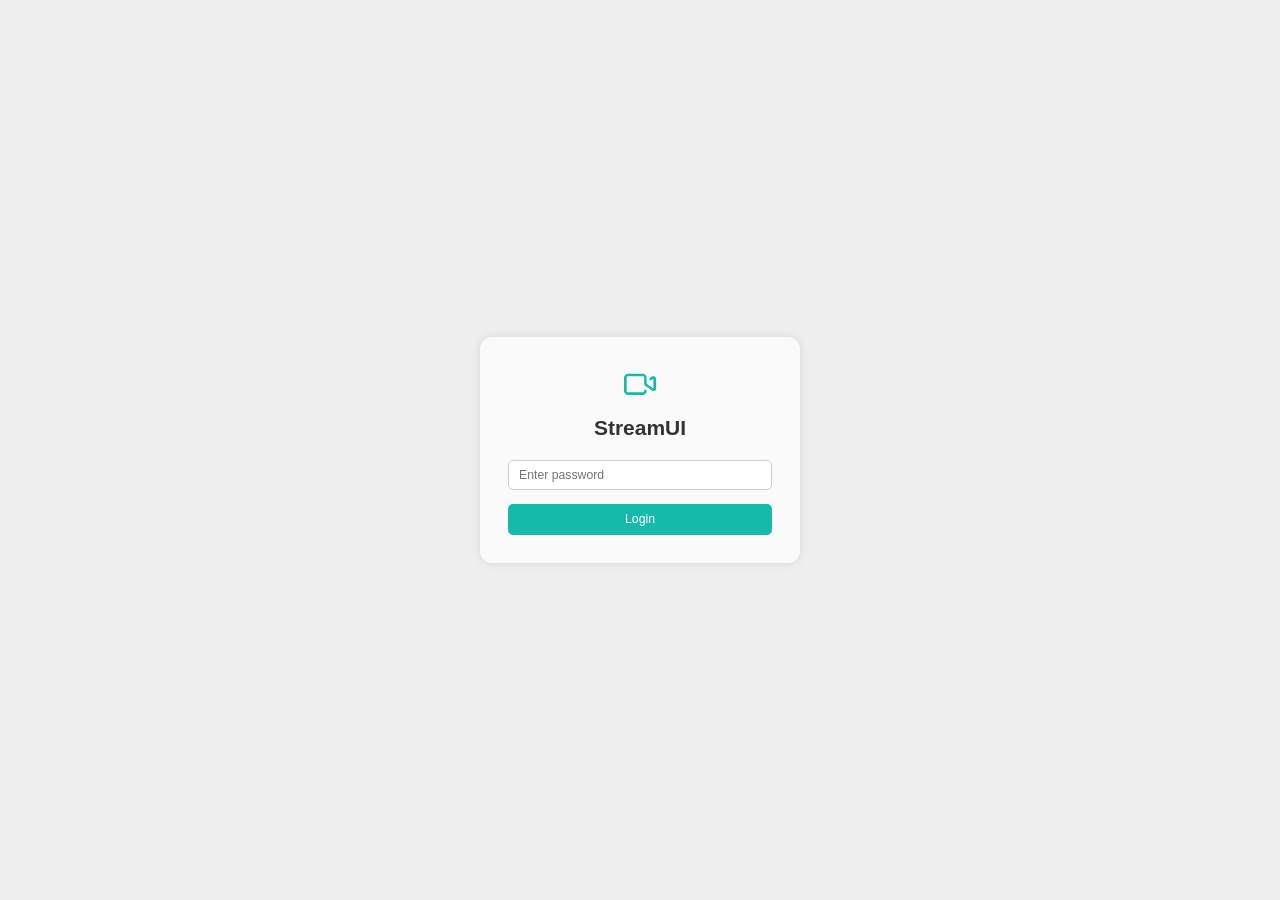
==== frontend/login.html @ 40c8f873 "vibecode frontend + backend v1.0.0" ====
<!DOCTYPE html>
<html lang="en">
<head>
  <meta charset="UTF-8" />
  <title>StreamUI — Login</title>
  <meta name="viewport" content="width=device-width, initial-scale=1, maximum-scale=1" />
  <link href="./assets/logo.svg" rel="icon" type="image/svg" />
  <link href="./css/app.css" rel="stylesheet" />
</head>
<body>
  <div id="app">
    <div class="login-page">
      <div class="login-box">
        <div style="text-align:center;margin-bottom:8px">
          <img src="./assets/logo.svg" alt="Logo" width="40" />
        </div>
        <div class="login-title">StreamUI</div>
        <form @submit.prevent="handleLogin">
          <input class="input" type="password" v-model="password" required placeholder="Enter password" autocomplete="off" />
          <button class="btn btn-primary" type="submit" style="width:100%;justify-content:center">Login</button>
        </form>
        <div v-if="error" style="color:#c62828;margin-top:12px;font-size:.9rem">{{ error }}</div>
      </div>
    </div>
  </div>

  <script src="./assets/vue.global.prod.js"></script>
  <script>
    const { createApp, ref } = Vue;
    createApp({
      setup() {
        const password = ref('');
        const error = ref('');
        function handleLogin() {
          if (password.value === 'streamui') {
            localStorage.setItem('loginTime', String(Date.now()));
            window.location.href = './index.html';
          } else {
            error.value = 'Incorrect password';
            setTimeout(() => { error.value = ''; }, 2000);
          }
        }
        return { password, error, handleLogin };
      }
    }).mount('#app');
  </script>
</body>
</html>
---- frontend/css/app.css ----
/* ============================================================
   StreamUI – app.css
   Replaces Layui CSS. Pure custom styles for the admin layout.
   ============================================================ */

:root {
  --sidebar-w: 200px;
  --sidebar-bg: #2f363c;
  --header-h: 50px;
  --header-bg: #fafafa;
  --body-bg: #eee;
  --card-bg: #fff;
  --card-radius: 8px;
  --accent: #16baaa;
  --accent-hover: #13a89a;
  --danger: #ff5722;
  --danger-hover: #e64a19;
  --text: #333;
  --text-muted: #888;
  --border: #e0e0e0;
  --input-border: #ccc;
  --shadow: 0 1px 4px rgba(0,0,0,.08);
  --radius: 5px;
  --transition: .25s ease;
}

*, *::before, *::after { box-sizing: border-box; margin: 0; padding: 0; }

html, body { height: 100%; font-family: -apple-system, BlinkMacSystemFont, "Segoe UI", Roboto, "Helvetica Neue", Arial, sans-serif; font-size: 14px; color: var(--text); background: var(--body-bg); }

a { color: var(--accent); text-decoration: none; }
a:hover { text-decoration: underline; }

/* ── Layout ───────────────────────────────────────────────── */

.layout { display: flex; height: 100vh; overflow: hidden; }

.sidebar {
  width: var(--sidebar-w); min-width: var(--sidebar-w);
  background: var(--sidebar-bg); color: #c2c2c2;
  display: flex; flex-direction: column;
  transition: width var(--transition), min-width var(--transition);
  overflow: hidden; z-index: 20;
}
.sidebar.collapsed { --sidebar-w: 54px; }

.sidebar-logo {
  height: var(--header-h); display: flex; align-items: center; justify-content: center; gap: 8px;
  font-size: 1.25rem; font-weight: 600; white-space: nowrap; padding: 0 12px;
}
.sidebar-logo img { height: 22px; }
.sidebar.collapsed .sidebar-logo .logo-text { display: none; }
.sidebar:not(.collapsed) .sidebar-logo .logo-icon-only { display: none; }

.sidebar-nav { flex: 1; overflow-y: auto; padding: 8px 0; }
.sidebar-nav a {
  display: flex; align-items: center; gap: 14px;
  padding: 10px 20px; color: #c2c2c2; white-space: nowrap;
  transition: background var(--transition);
  text-decoration: none; font-size: .95rem;
}
.sidebar-nav a:hover { background: rgba(255,255,255,.08); }
.sidebar-nav a.active { background: rgba(255,255,255,.12); color: #fff; }
.sidebar-nav .nav-icon { font-size: 1.1rem; width: 20px; text-align: center; flex-shrink: 0; }
.sidebar.collapsed .sidebar-nav .nav-label { display: none; }

.main-area { flex: 1; display: flex; flex-direction: column; overflow: hidden; }

.header {
  height: var(--header-h); background: var(--header-bg);
  border-bottom: 1px solid var(--border);
  display: flex; align-items: center; padding: 0 16px; gap: 8px; flex-shrink: 0;
}
.header-btn {
  background: none; border: none; cursor: pointer; font-size: 1.2rem;
  color: #23292e; padding: 6px 8px; border-radius: var(--radius);
}
.header-btn:hover { background: rgba(0,0,0,.06); }
.header-spacer { flex: 1; }

.page-body { flex: 1; overflow-y: auto; padding: 16px; }

/* ── Card ─────────────────────────────────────────────────── */

.card { background: var(--card-bg); border-radius: var(--card-radius); box-shadow: var(--shadow); margin-bottom: 16px; }
.card-header { padding: 12px 16px; font-weight: 600; border-bottom: 1px solid var(--border); }
.card-body { padding: 16px; }

/* ── Buttons ──────────────────────────────────────────────── */

.btn {
  display: inline-flex; align-items: center; gap: 6px;
  padding: 7px 16px; border: none; border-radius: var(--radius);
  font-size: .875rem; font-weight: 500; cursor: pointer;
  transition: background var(--transition), opacity var(--transition);
  white-space: nowrap; line-height: 1.4;
}
.btn:disabled { opacity: .5; cursor: not-allowed; }

.btn-primary { background: var(--accent); color: #fff; }
.btn-primary:hover:not(:disabled) { background: var(--accent-hover); }

.btn-danger { background: var(--danger); color: #fff; }
.btn-danger:hover:not(:disabled) { background: var(--danger-hover); }

.btn-secondary { background: #fff; color: var(--text); border: 1px solid var(--border); }
.btn-secondary:hover:not(:disabled) { background: #f5f5f5; }

.btn-sm { padding: 4px 10px; font-size: .8rem; }

.btn-group { display: inline-flex; gap: 0; }
.btn-group .btn { border-radius: 0; }
.btn-group .btn:first-child { border-radius: var(--radius) 0 0 var(--radius); }
.btn-group .btn:last-child { border-radius: 0 var(--radius) var(--radius) 0; }

/* ── Forms ────────────────────────────────────────────────── */

.form-row { display: flex; align-items: center; gap: 12px; margin-bottom: 14px; flex-wrap: wrap; }
.form-label { min-width: 130px; font-weight: 500; text-align: right; flex-shrink: 0; }
.form-field { flex: 1; min-width: 180px; }
.form-hint { font-size: .8rem; color: var(--text-muted); margin-top: 4px; }

.input, .select {
  width: 100%; padding: 7px 10px; border: 1px solid var(--input-border);
  border-radius: var(--radius); font-size: .875rem; background: #fff;
  transition: border-color var(--transition);
  outline: none;
}
.input:focus, .select:focus { border-color: var(--accent); }
.select { appearance: auto; }

/* ── Toggle switch ────────────────────────────────────────── */

.switch {
  position: relative; width: 38px; height: 20px;
  background: #ccc; border-radius: 14px; cursor: pointer;
  transition: background var(--transition); flex-shrink: 0;
}
.switch.on { background: var(--accent); }
.switch::after {
  content: ''; position: absolute; top: 2px; left: 2px;
  width: 16px; height: 16px; background: #fff;
  border-radius: 50%; box-shadow: 0 1px 3px rgba(0,0,0,.2);
  transition: transform var(--transition);
}
.switch.on::after { transform: translateX(18px); }

/* ── Tables ───────────────────────────────────────────────── */

.table-wrap { overflow-x: auto; }
table { width: 100%; border-collapse: collapse; }
thead th {
  background: #fafafa; padding: 10px 12px; text-align: center;
  font-weight: 600; font-size: .85rem; border-bottom: 2px solid var(--border);
  white-space: nowrap;
}
tbody td { padding: 9px 12px; text-align: center; border-bottom: 1px solid #f0f0f0; vertical-align: middle; }
tbody tr:hover { background: #f9f9f9; }

.pagination {
  display: flex; align-items: center; justify-content: flex-end;
  gap: 6px; padding: 12px 0; font-size: .85rem; color: var(--text-muted);
}
.pagination button {
  padding: 4px 10px; border: 1px solid var(--border); border-radius: var(--radius);
  background: #fff; cursor: pointer; font-size: .85rem;
}
.pagination button:hover:not(:disabled) { border-color: var(--accent); color: var(--accent); }
.pagination button:disabled { opacity: .4; cursor: not-allowed; }
.pagination .page-current {
  padding: 4px 10px; border: 1px solid var(--accent); border-radius: var(--radius);
  background: var(--accent); color: #fff; font-weight: 600;
}

/* ── Badge ────────────────────────────────────────────────── */

.badge {
  display: inline-block; padding: 2px 8px; border-radius: var(--radius);
  font-size: .8rem; font-weight: 500; color: #fff; white-space: nowrap;
}
.badge-blue { background: #31bdec; }
.badge-gray { background: #aaa; }
.badge-green { background: var(--accent); }
.badge-red { background: var(--danger); }

/* ── Modal / Dialog ───────────────────────────────────────── */

.modal-backdrop {
  position: fixed; inset: 0; background: rgba(0,0,0,.35);
  display: flex; align-items: center; justify-content: center; z-index: 1000;
}
.modal {
  background: var(--card-bg); border-radius: 10px; box-shadow: 0 8px 30px rgba(0,0,0,.18);
  min-width: 340px; max-width: 95vw; max-height: 95vh;
  display: flex; flex-direction: column; overflow: hidden;
}
.modal-title {
  padding: 12px 16px; font-weight: 600;
  background: #fafafa; border-bottom: 1px solid var(--border);
  display: flex; align-items: center; justify-content: space-between;
}
.modal-close {
  background: none; border: none; font-size: 1.2rem; cursor: pointer;
  color: #999; padding: 2px 6px; border-radius: var(--radius);
}
.modal-close:hover { background: #eee; color: #333; }
.modal-body { padding: 16px; overflow-y: auto; flex: 1; }
.modal-footer { padding: 12px 16px; border-top: 1px solid var(--border); display: flex; justify-content: flex-end; gap: 8px; }

/* full-height modal variant */
.modal.modal-full { width: 1000px; height: 95vh; }

/* ── Toast ────────────────────────────────────────────────── */

.toast-container {
  position: fixed; top: 16px; left: 50%; transform: translateX(-50%);
  z-index: 2000; display: flex; flex-direction: column; align-items: center; gap: 8px;
  pointer-events: none;
}
.toast {
  padding: 10px 22px; border-radius: var(--radius);
  background: #333; color: #fff; font-size: .9rem;
  box-shadow: 0 4px 12px rgba(0,0,0,.2);
  animation: toastIn .3s ease;
  pointer-events: auto;
}
.toast.success { background: #2e7d32; }
.toast.error { background: #c62828; }
.toast.warn { background: #e65100; }

@keyframes toastIn { from { opacity: 0; transform: translateY(-12px); } to { opacity: 1; transform: translateY(0); } }

/* ── Tabs ─────────────────────────────────────────────────── */

.tabs-header { display: flex; border-bottom: 2px solid var(--border); gap: 0; }
.tab-btn {
  padding: 8px 18px; border: none; background: none; cursor: pointer;
  font-size: .875rem; color: var(--text-muted); border-bottom: 2px solid transparent;
  margin-bottom: -2px; transition: color var(--transition), border-color var(--transition);
}
.tab-btn:hover { color: var(--text); }
.tab-btn.active { color: var(--accent); border-bottom-color: var(--accent); font-weight: 600; }
.tab-body { padding: 12px 0; }

/* ── Tree ─────────────────────────────────────────────────── */

.tree { list-style: none; padding: 0; }
.tree ul { list-style: none; padding-left: 20px; }
.tree li { padding: 4px 0; }
.tree-toggle { cursor: pointer; user-select: none; font-weight: 600; padding: 4px 6px; border-radius: var(--radius); }
.tree-toggle:hover { background: #f0f0f0; }
.tree-leaf {
  cursor: pointer; padding: 4px 8px; border-radius: var(--radius);
  transition: background var(--transition);
}
.tree-leaf:hover { background: #e8f5e9; }

/* ── Video ────────────────────────────────────────────────── */

.video-player {
  position: relative; background: #2f363c; display: flex;
  align-items: center; justify-content: center;
}
.video-player video { width: 100%; height: 100%; background: #2f363c; }
.video-status {
  position: absolute; top: 50%; left: 50%; transform: translate(-50%, -50%);
  color: #eee; font-weight: 500; font-size: 1rem;
}

/* ── Video wall ───────────────────────────────────────────── */

.vw-container { display: grid; gap: 0; background: #2f363c; }
.vw-container.layout-1 { grid-template: 1fr / 1fr; }
.vw-container.layout-4 { grid-template: 1fr 1fr / 1fr 1fr; }
.vw-container.layout-9 { grid-template: 1fr 1fr 1fr / 1fr 1fr 1fr; }

.vw-cell {
  position: relative; overflow: hidden; background: #2f363c;
}
.vw-cell video { width: 100%; height: 100%; background: #2f363c; border: 1px solid #444; display: block; }
.vw-cell .cell-status {
  position: absolute; inset: 0; display: flex; align-items: center; justify-content: center;
  color: #eee; font-size: .9rem; pointer-events: none;
}
.vw-cell .cell-btns {
  position: absolute; top: 8px; right: 8px;
  display: flex; flex-direction: column; gap: 6px;
  opacity: 0; transition: opacity .3s; z-index: 5;
}
.vw-cell:hover .cell-btns { opacity: 1; }

/* ── Playback timeline ────────────────────────────────────── */

.timeline-wrap { position: relative; height: 70px; margin: 24px 0; user-select: none; }
.timeline-track { position: absolute; left: 0; right: 0; top: 28px; height: 6px; background: #e0e0e0; border-radius: 3px; }
.timeline-segments { position: absolute; left: 0; right: 0; top: 28px; height: 6px; }
.timeline-segment { position: absolute; height: 100%; background: #4caf50; border-right: 1px solid rgba(255,255,255,.5); }
.timeline-segment:hover { background: #45a049; }
.timeline-labels { position: absolute; top: 46px; left: 0; right: 0; font-size: 11px; color: #666; }
.timeline-label { position: absolute; transform: translateX(-50%); }
.timeline-playhead {
  position: absolute; top: 18px; width: 2px; height: 36px;
  background: red; z-index: 10; transform: translateX(-50%); cursor: grab;
}
.timeline-playhead::after {
  content: '\25B6'; position: absolute; top: -12px; left: -6px; font-size: 14px; color: red;
}
.timeline-playhead.dragging { cursor: grabbing; }
.timeline-time {
  position: absolute; top: 0; font-size: 11px; color: #333;
  padding: 2px 5px; background: rgba(255,255,255,.85);
  border: 1px solid #ddd; border-radius: 3px; white-space: nowrap;
}

/* ── Toolbar row ──────────────────────────────────────────── */

.toolbar {
  display: flex; align-items: center; gap: 12px; flex-wrap: wrap;
  padding-bottom: 14px;
}
.toolbar-spacer { flex: 1; }

/* ── Search inline ────────────────────────────────────────── */
.input-inline { width: 180px; }

/* ── Status icon ──────────────────────────────────────────── */
.status-icon { width: 18px; height: 18px; vertical-align: middle; }

/* ── Misc ─────────────────────────────────────────────────── */
.text-center { text-align: center; }
.text-muted { color: var(--text-muted); }
.flex-center { display: flex; align-items: center; justify-content: center; }
.gap-8 { gap: 8px; }
.gap-16 { gap: 16px; }
.mt-8 { margin-top: 8px; }
.mt-16 { margin-top: 16px; }
.mb-8 { margin-bottom: 8px; }
.mb-16 { margin-bottom: 16px; }
.mr-8 { margin-right: 8px; }
.mono { font-family: monospace; font-size: .85rem; word-break: break-all; }
.clickable { cursor: pointer; }
.inline-flex { display: inline-flex; align-items: center; }

/* ── Login page ───────────────────────────────────────────── */
.login-page {
  height: 100vh; display: flex; align-items: center; justify-content: center;
  background: var(--body-bg);
}
.login-box {
  width: 320px; padding: 28px; background: #fafafa;
  box-shadow: 0 0 10px rgba(0,0,0,.1); border-radius: 12px; text-align: center;
}
.login-box .login-title { font-size: 1.5rem; font-weight: 600; color: #333; margin: 8px 0 20px; }
.login-box .input { margin-bottom: 14px; }
.login-box .btn { width: 100%; justify-content: center; }
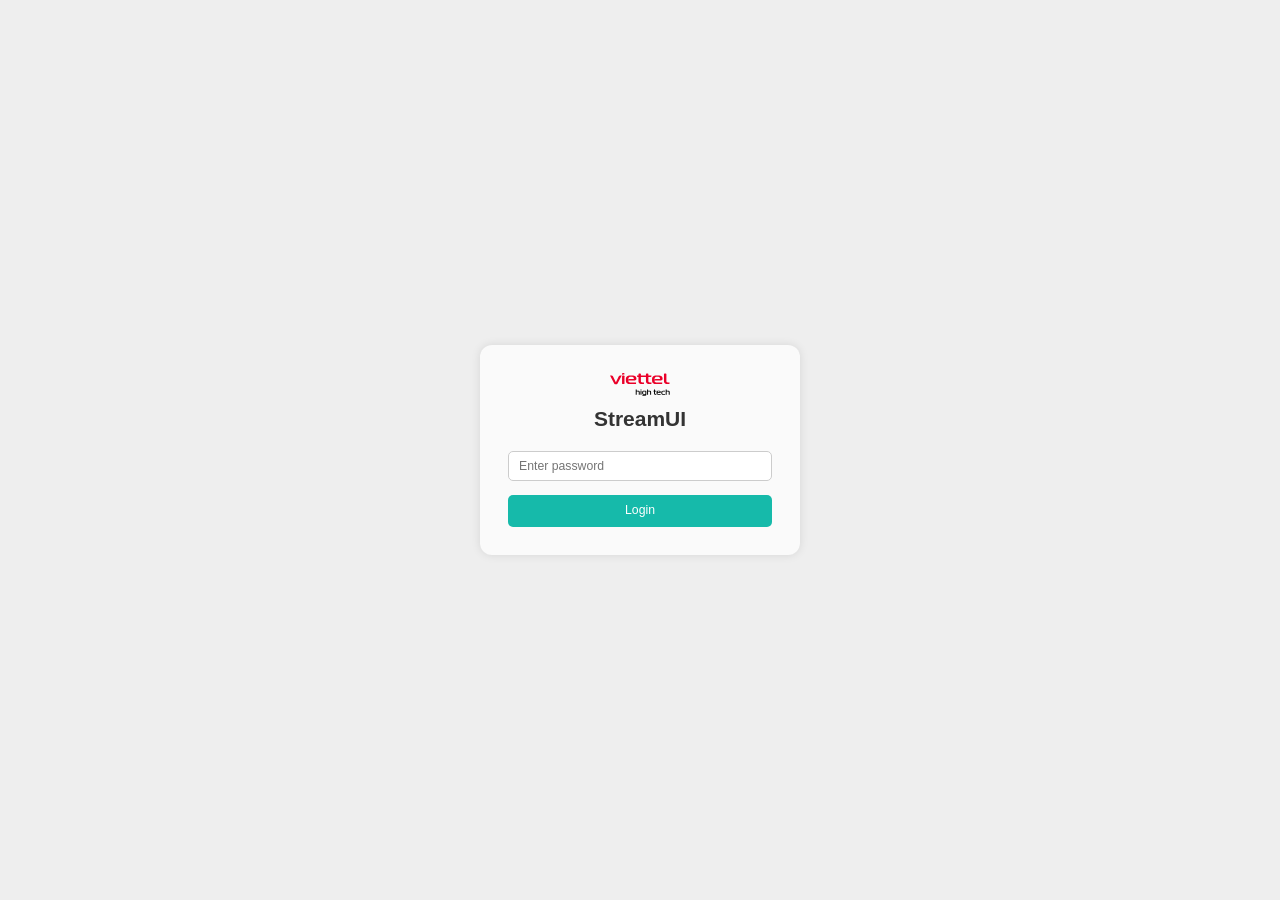
==== commit e4d3e967: "add readme images and change website logo" ====
--- a/frontend/login.html
+++ b/frontend/login.html
@@ -4,7 +4,7 @@
   <meta charset="UTF-8" />
   <title>StreamUI — Login</title>
   <meta name="viewport" content="width=device-width, initial-scale=1, maximum-scale=1" />
-  <link href="./assets/logo.svg" rel="icon" type="image/svg" />
+  <link href="./assets/logo1.svg" rel="icon" type="image/svg" />
   <link href="./css/app.css" rel="stylesheet" />
 </head>
 <body>
@@ -12,7 +12,7 @@
     <div class="login-page">
       <div class="login-box">
         <div style="text-align:center;margin-bottom:8px">
-          <img src="./assets/logo.svg" alt="Logo" width="40" />
+          <img src="./assets/logo1.svg" alt="Logo" width="60" />
         </div>
         <div class="login-title">StreamUI</div>
         <form @submit.prevent="handleLogin">
--- a/frontend/css/app.css
+++ b/frontend/css/app.css
@@ -64,6 +64,11 @@
 .sidebar-nav .nav-icon { font-size: 1.1rem; width: 20px; text-align: center; flex-shrink: 0; }
 .sidebar.collapsed .sidebar-nav .nav-label { display: none; }
 
+.sidebar-version {
+  padding: 12px 20px; font-size: .75rem; color: #666;
+  white-space: nowrap; flex-shrink: 0;
+}
+
 .main-area { flex: 1; display: flex; flex-direction: column; overflow: hidden; }
 
 .header {
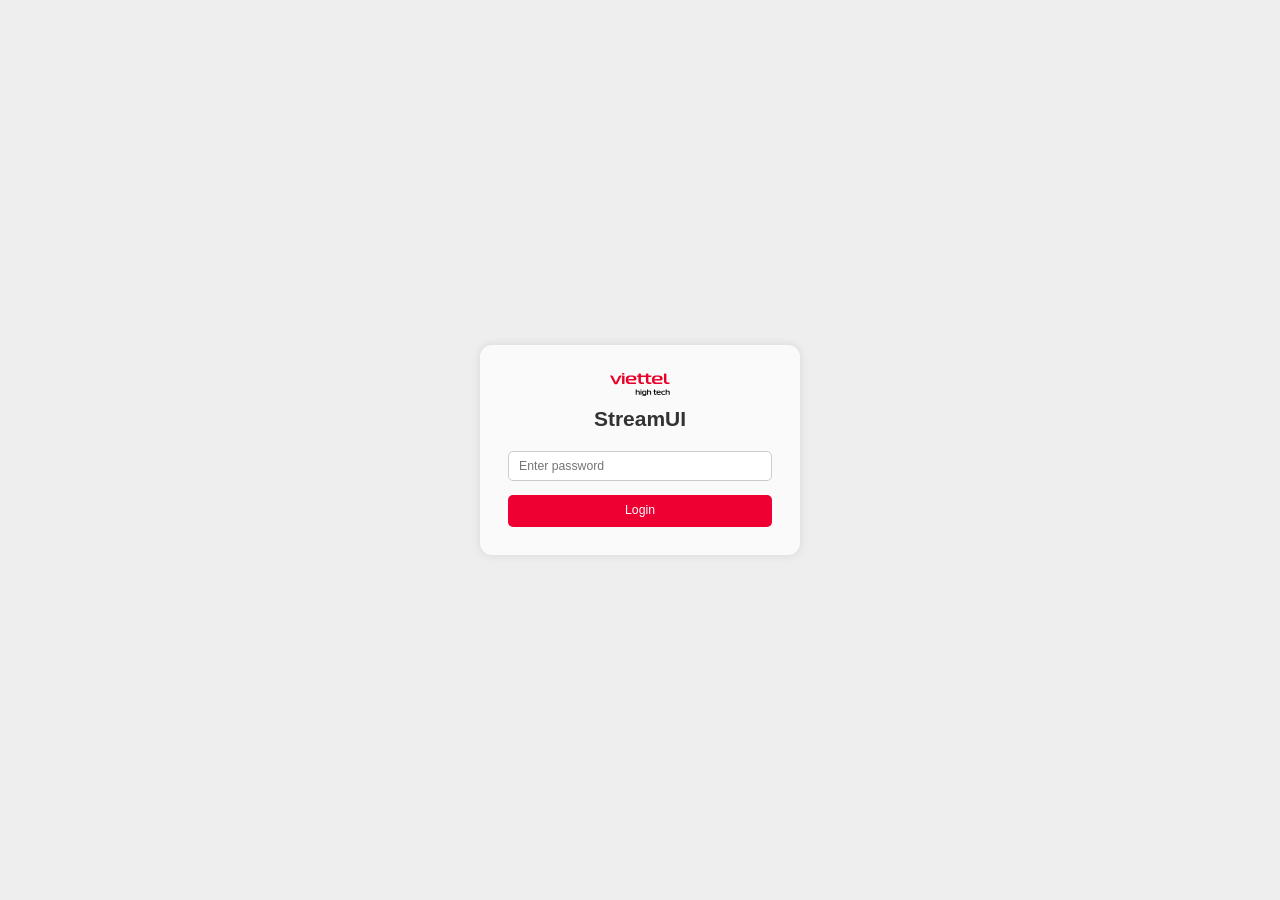
==== commit cdc0e1d9: "changes" ====
--- a/frontend/login.html
+++ b/frontend/login.html
@@ -32,7 +32,7 @@
         const password = ref('');
         const error = ref('');
         function handleLogin() {
-          if (password.value === 'streamui') {
+          if (password.value === '123456a@') {
             localStorage.setItem('loginTime', String(Date.now()));
             window.location.href = './index.html';
           } else {
--- a/frontend/css/app.css
+++ b/frontend/css/app.css
@@ -11,8 +11,8 @@
   --body-bg: #eee;
   --card-bg: #fff;
   --card-radius: 8px;
-  --accent: #16baaa;
-  --accent-hover: #13a89a;
+  --accent: #e03;
+  --accent-hover: #c00;
   --danger: #ff5722;
   --danger-hover: #e64a19;
   --text: #333;
@@ -258,7 +258,7 @@
   cursor: pointer; padding: 4px 8px; border-radius: var(--radius);
   transition: background var(--transition);
 }
-.tree-leaf:hover { background: #e8f5e9; }
+.tree-leaf:hover { background: #fce8e8; }
 
 /* ── Video ────────────────────────────────────────────────── */
 
@@ -305,10 +305,10 @@
 .timeline-label { position: absolute; transform: translateX(-50%); }
 .timeline-playhead {
   position: absolute; top: 18px; width: 2px; height: 36px;
-  background: red; z-index: 10; transform: translateX(-50%); cursor: grab;
+  background: var(--accent); z-index: 10; transform: translateX(-50%); cursor: grab;
 }
 .timeline-playhead::after {
-  content: '\25B6'; position: absolute; top: -12px; left: -6px; font-size: 14px; color: red;
+  content: '\25B6'; position: absolute; top: -12px; left: -6px; font-size: 14px; color: var(--accent);
 }
 .timeline-playhead.dragging { cursor: grabbing; }
 .timeline-time {
